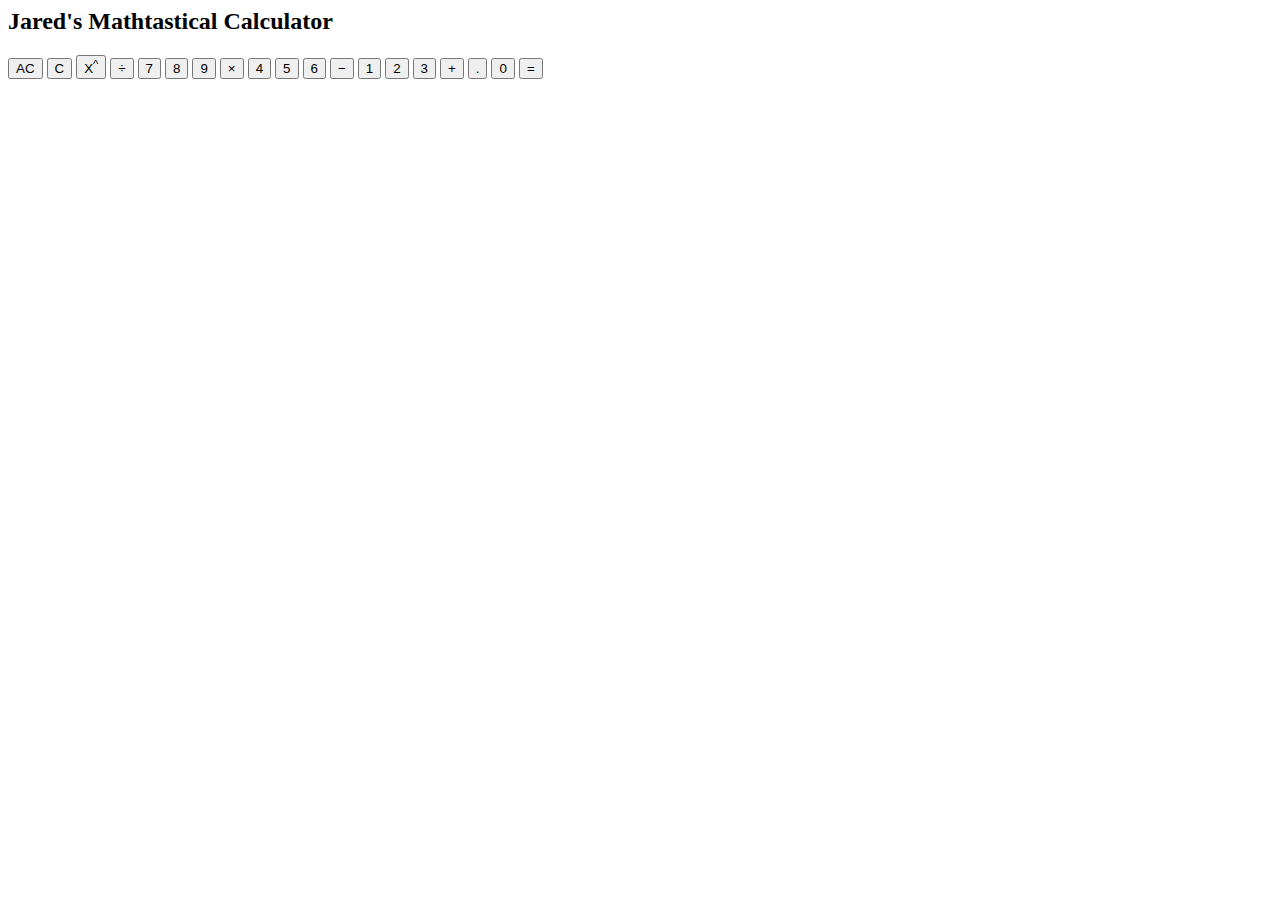
==== index.html @ 8a83a0b4 "Changed name of html file. Fixed background image issue, tweaked hover animations, made button borde" ====
<html>
    <head>
        <title> Jared's Mathtastical Calculator</title>
        <link href="/home/jared/Documents/Learing-web-dev/theodinproject/calculator/calculator.css"
         rel=stylesheet>
    </head>
    <body>
        <h2>Jared's Mathtastical Calculator</h2>
        <div id=calculatorPaddingtop></div>
        <div id= calculatorPadding>
            <div id=calculatorBody>
                <div class=calcDisplayDiv></div>
                <div id=buttons>
                    <button class=buttons id='clear'>AC</button>
                    <button class=buttons id='back'>C</button>
                    <button class=buttons id='exponent'>X<sup>^</sup></button>
                    <button class=buttons id='divide'>&divide;</button>
                    <button class=numberbuttons id='seven'>7</button>
                    <button class=numberbuttons id='eight'>8</button>
                    <button class=numberbuttons id='nine'>9</button>
                    <button class=buttons id='multiply'>&times;</button>
                    <button class=numberbuttons id='four'>4</button>
                    <button class=numberbuttons id='five'>5</button>
                    <button class=numberbuttons id='six'>6</button>
                    <button class=buttons id='subtract'>&minus;</button>
                    <button class=numberbuttons id='one'>1</button>
                    <button class=numberbuttons id='two'>2</button>
                    <button class=numberbuttons id='three'>3</button>
                    <button class=buttons id='add'>&plus;</button>
                    <button class=buttons id='decimal'>.</button>
                    <button class=numberbuttons id='zero'>0</button>
                    <button class=buttons id='equals'>&equals;</button>
            </div>
        </div>
    </div>
        <script src="/home/jared/Documents/Learing-web-dev/theodinproject/calculator/calculator.js"
        type="text/javascript"></script>
    </body>
</html>
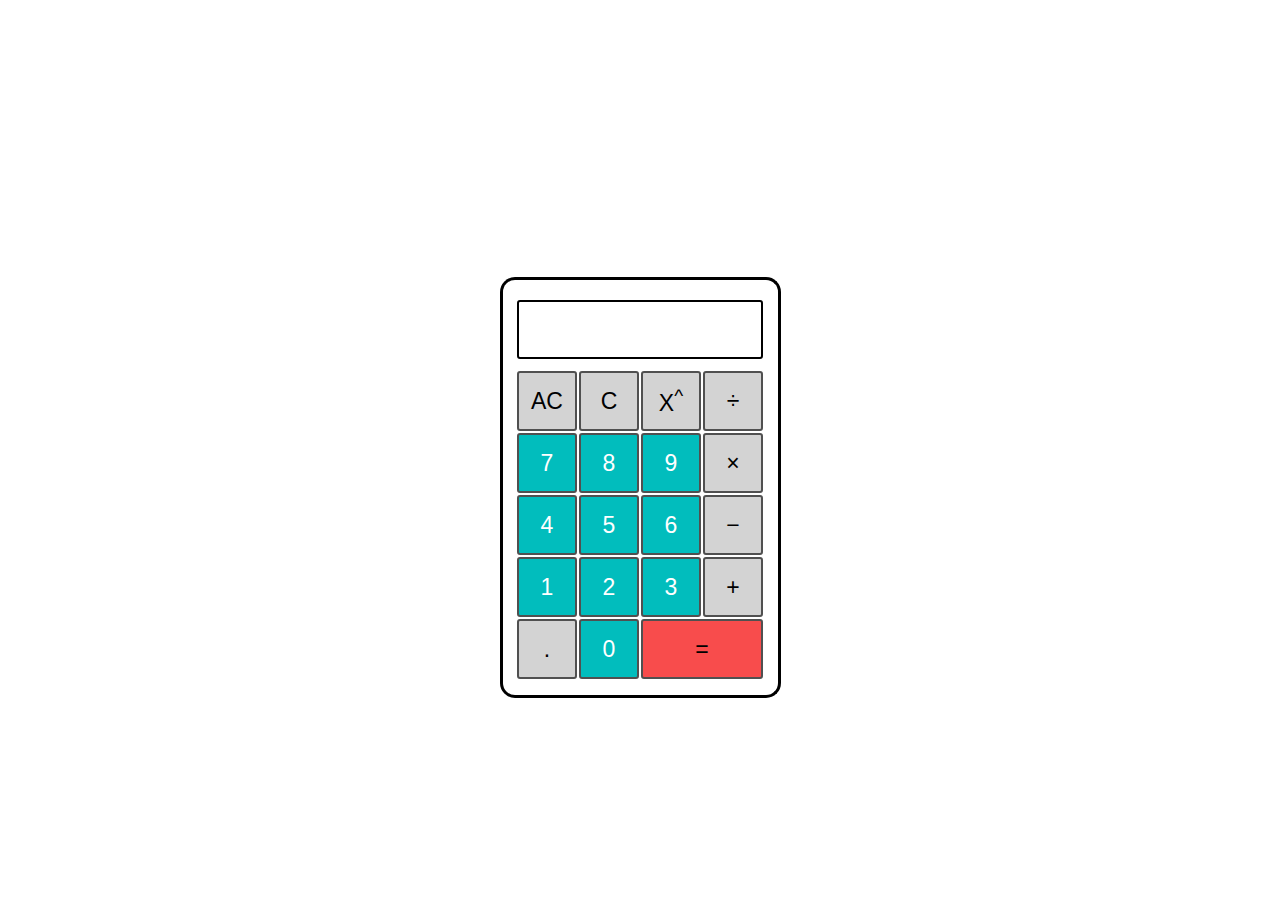
==== commit 89af439d: "Updated links to css and js files." ====
--- a/index.html
+++ b/index.html
@@ -1,8 +1,7 @@
 <html>
     <head>
         <title> Jared's Mathtastical Calculator</title>
-        <link href="/home/jared/Documents/Learing-web-dev/theodinproject/calculator/calculator.css"
-         rel=stylesheet>
+        <link href="calculator.css" rel=stylesheet>
     </head>
     <body>
         <h2>Jared's Mathtastical Calculator</h2>
@@ -33,7 +32,7 @@
             </div>
         </div>
     </div>
-        <script src="/home/jared/Documents/Learing-web-dev/theodinproject/calculator/calculator.js"
+        <script src="calculator.js"
         type="text/javascript"></script>
     </body>
 </html>--- a/calculator.css
+++ b/calculator.css
@@ -0,0 +1,83 @@
+body {
+    background-image: url('https://cdn.pixabay.com/photo/2016/03/26/05/19/fractal-1280084_960_720.jpg');
+    background-size: cover;
+    background-repeat: no-repeat;
+    background-attachment: fixed;
+}
+h2 {
+    padding-top: 200px;
+    text-align: center;
+    color: white;
+    font-size: 35px;
+}
+#calculatorPaddingtop {
+    height: 20px;
+    width: 275px;
+    background-color: rgba(255, 255, 255, 0.91);
+    justify-content: center; 
+    margin: auto;
+    border-radius: 15px 15px 0px 0px;
+    border: solid black 3px;
+    border-bottom: none;
+}
+#calculatorPadding {
+    height:395px;
+    width: 275px;
+    background-color: rgba(255, 255, 255, 0.91);
+    justify-content: center; 
+    margin: auto;
+    border-radius: 0px 0px 15px 15px;
+    border: solid black 3px;
+    border-top: none;
+}
+.calcDisplayDiv{
+    display:flex;
+    align-content: flex-end;
+    flex-direction: column;
+    text-align: right;
+    width: 242px;
+    min-height:55px;
+    border: 2px solid black;
+    font-size: 37px;
+    background-color: white;
+    border-radius: 3px;
+    justify-content: center; 
+    margin: auto;
+}
+#buttons {
+    display:grid;
+    grid-template-rows: 60px 60px 60px 60px 60px;
+    grid-template-columns: 60px 60px 60px 60px;
+    grid-gap: 2px;
+    padding-top: 12px;
+    justify-content: center; 
+    margin: auto;
+}
+.numberbuttons {
+    height: 60px;
+    width: 60px;
+    background-color: rgb(1, 189, 189);
+    color: white;
+    font-size: 23px;
+    border-radius: 3px;  
+    border: solid rgb(80, 80, 80) 2px;
+}
+.numberbuttons:hover {
+    background-color: rgba(1, 189, 189, 0.644);
+}
+.buttons{ 
+    background-color: lightgrey;
+    font-size: 23px;
+    border-radius: 3px;  
+    border: solid rgb(80, 80, 80) 2px;
+}
+.buttons:hover {
+    background-color: rgba(211, 211, 211, 0.5);
+}
+#equals {
+    background-color:rgb(248, 76, 76);
+    grid-column: auto / span 2;
+}
+#equals:hover {
+    background-color:rgba(248, 76, 76, 0.644);
+}